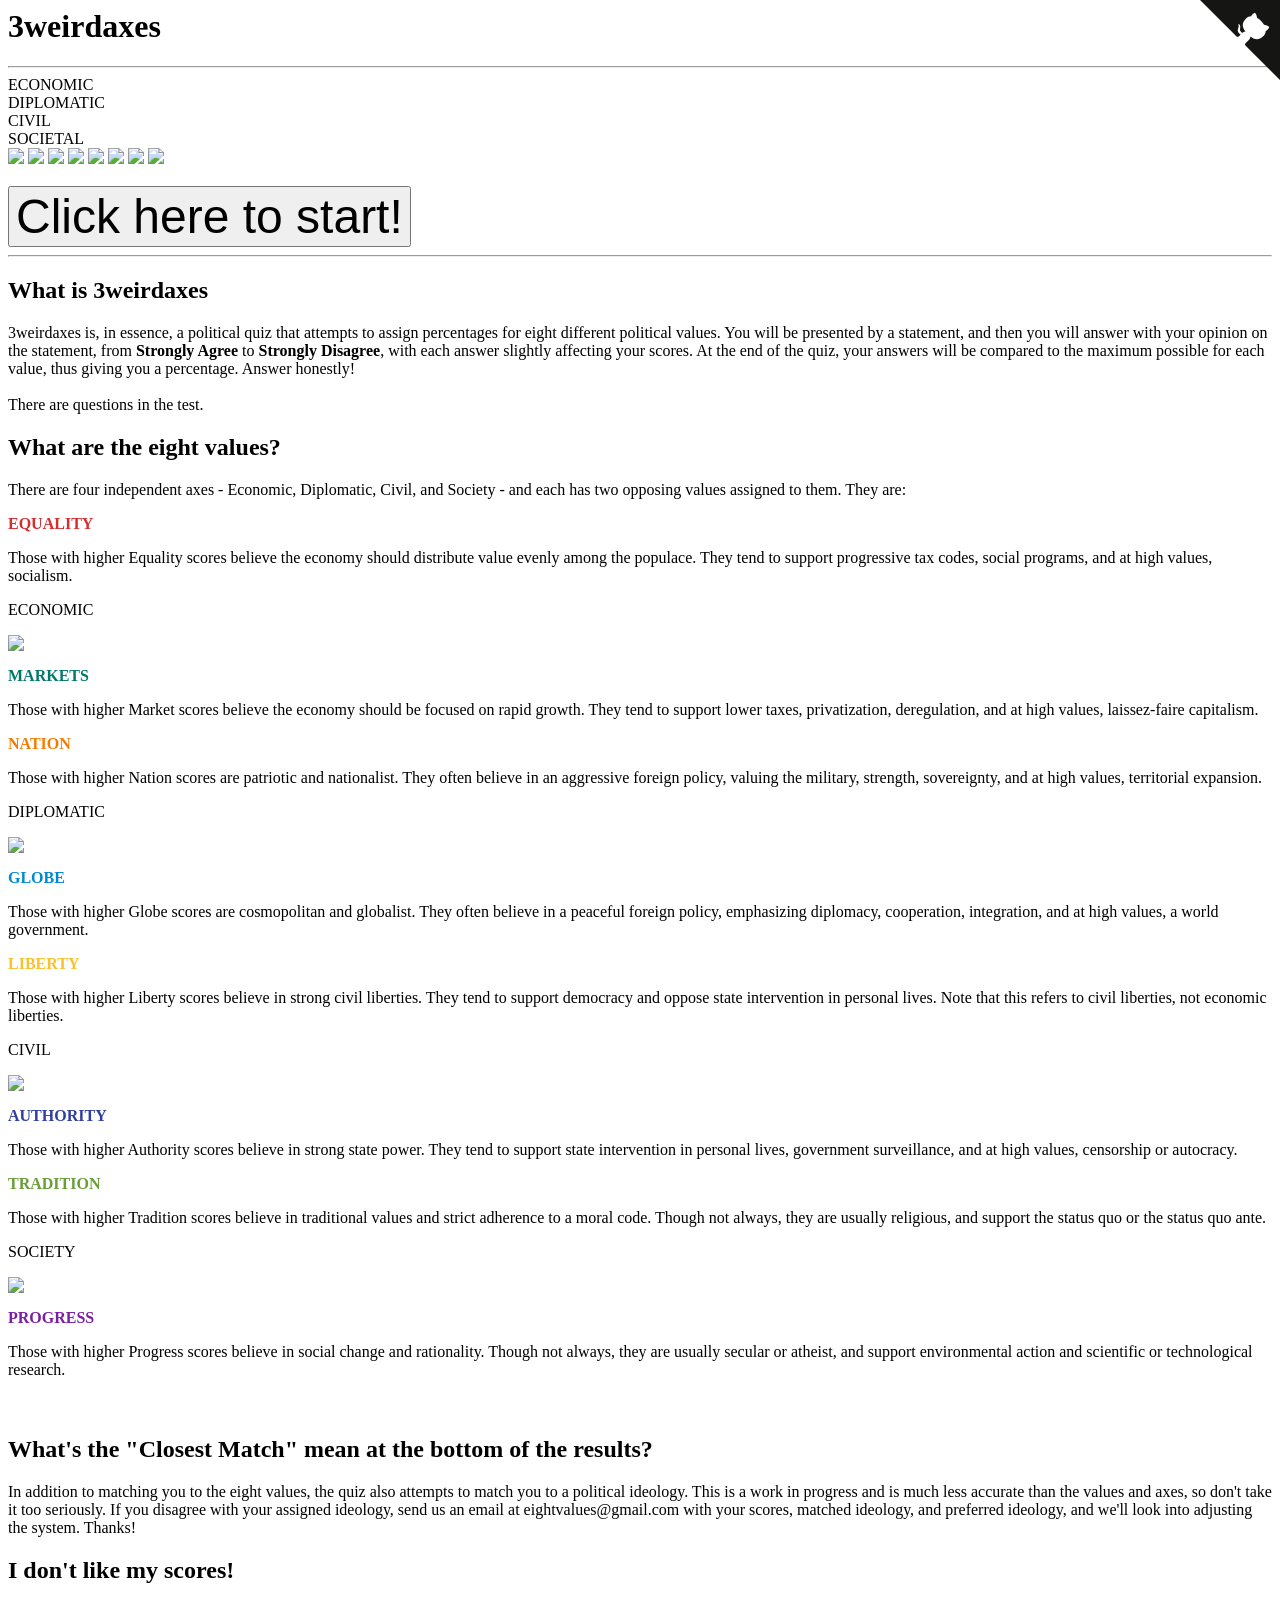
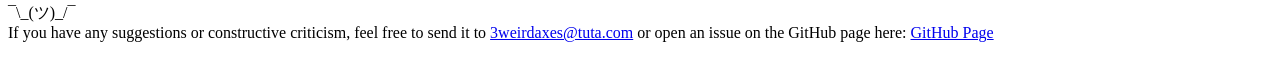
==== index.html @ a245127c "inital changes to index for name changes and stat count removal" ====
<head>
<link href="https://fonts.googleapis.com/css?family=Montserrat:300,400,700|Roboto:400,700" rel="stylesheet">
<link href='style.css' rel='stylesheet' type='text/css'>
<title>3weirdaxes</title>
<link rel="icon" type="x-icon" href="icon.png">
<link rel="shortcut icon" type="x-icon" href="icon.png">
<meta charset="utf-8">
<script async src="//pagead2.googlesyndication.com/pagead/js/adsbygoogle.js"></script>
<script>
  (adsbygoogle = window.adsbygoogle || []).push({
    google_ad_client: "ca-pub-6511426299019766",
    enable_page_level_ads: true
  });


</script>
</head>
<body>
<a href="https://github.com/3weirdaxes/3weirdaxes.github.io" class="github-corner" aria-label="View source on Github"><svg width="80" height="80" viewBox="0 0 250 250" style="fill:#151513; color:#fff; position: absolute; top: 0; border: 0; right: 0;" aria-hidden="true"><path d="M0,0 L115,115 L130,115 L142,142 L250,250 L250,0 Z"></path><path d="M128.3,109.0 C113.8,99.7 119.0,89.6 119.0,89.6 C122.0,82.7 120.5,78.6 120.5,78.6 C119.2,72.0 123.4,76.3 123.4,76.3 C127.3,80.9 125.5,87.3 125.5,87.3 C122.9,97.6 130.6,101.9 134.4,103.2" fill="currentColor" style="transform-origin: 130px 106px;" class="octo-arm"></path><path d="M115.0,115.0 C114.9,115.1 118.7,116.5 119.8,115.4 L133.7,101.6 C136.9,99.2 139.9,98.4 142.2,98.6 C133.8,88.0 127.5,74.4 143.8,58.0 C148.5,53.4 154.0,51.2 159.7,51.0 C160.3,49.4 163.2,43.6 171.4,40.1 C171.4,40.1 176.1,42.5 178.8,56.2 C183.1,58.6 187.2,61.8 190.9,65.4 C194.5,69.0 197.7,73.2 200.1,77.6 C213.8,80.2 216.3,84.9 216.3,84.9 C212.7,93.1 206.9,96.0 205.4,96.6 C205.1,102.4 203.0,107.8 198.3,112.5 C181.9,128.9 168.3,122.5 157.7,114.1 C157.9,116.9 156.7,120.9 152.7,124.9 L141.0,136.5 C139.8,137.7 141.6,141.9 141.8,141.8 Z" fill="currentColor" class="octo-body"></path></svg></a><style>.github-corner:hover .octo-arm{animation:octocat-wave 560ms ease-in-out}@keyframes octocat-wave{0%,100%{transform:rotate(0)}20%,60%{transform:rotate(-25deg)}40%,80%{transform:rotate(10deg)}}@media (max-width:500px){.github-corner:hover .octo-arm{animation:none}.github-corner .octo-arm{animation:octocat-wave 560ms ease-in-out}}</style>
<h1>3weirdaxes</h1>
<hr>
<div class="center">
    <div class="axis_name quadcolumn">ECONOMIC</div>
    <div class="axis_name quadcolumn">DIPLOMATIC</div>
    <div class="axis_name quadcolumn">CIVIL</div>
    <div class="axis_name quadcolumn">SOCIETAL</div>
    <a href="#anchor"><img src="value_images/equality.svg" class="quadcolumn"></a>
    <a href="#anchor"><img src="value_images/nation.svg" class="quadcolumn"></a>
    <a href="#anchor"><img src="value_images/liberty.svg" class="quadcolumn"></a>
    <a href="#anchor"><img src="value_images/tradition.svg" class="quadcolumn"></a>
    <a href="#anchor"><img src="value_images/markets.svg" class="quadcolumn"></a>
    <a href="#anchor"><img src="value_images/globe.svg" class="quadcolumn"></a>
    <a href="#anchor"><img src="value_images/authority.svg" class="quadcolumn"></a>
    <a href="#anchor"><img src="value_images/progress.svg" class="quadcolumn"></a>
</div>
<br>
<button class="button" onclick="location.href='instructions.html';" style="font-size:36pt;">Click here to start!</button>
<br><hr>
<h2>What is 3weirdaxes</h2>
    <p>3weirdaxes is, in essence, a political quiz that attempts to assign percentages for eight different political values. You will be presented by a statement, and then you will answer with your opinion on the statement, from <b>Strongly Agree</b> to <b>Strongly Disagree</b>, with each answer slightly affecting your scores. At the end of the quiz, your answers will be compared to the maximum possible for each value, thus giving you a percentage. Answer honestly!<br /><br />
    There are <b><u><span id="numOfQuestions"></span></u></b> questions in the test.</p>

<h2><a id="anchor">What are the eight values?</a></h2>
    <p>There are four independent axes - Economic, Diplomatic, Civil, and Society - and each has two opposing values assigned to them. They are:</p>
    <div class="explanation_bg">
        <div class="spacer">
            <div class="explanation_blurb_left">
                <p class="value"><b style="color:#d32f2f;">EQUALITY</b></p>
                <p class="blurb-text">
                    Those with higher Equality scores believe the economy should distribute value evenly among the populace. They tend to support progressive tax codes, social programs, and at high values, socialism.
                </p>
            </div>
            <div class="explanation_axis">
                <p class="axis_name">ECONOMIC</p>
                <img class="arrow" src="double_arrow.svg"></img>
            </div>
            <div class="explanation_blurb_right">
                <p class="value"><b style="color:#00796b;">MARKETS</b></p>
                <p class="blurb-text">
                    Those with higher Market scores believe the economy should be focused on rapid growth. They tend to support lower taxes, privatization, deregulation, and at high values, laissez-faire capitalism.
                </p>
            </div>
        </div>
        <div class="spacer">
            <div class="explanation_blurb_left">
                <p class="value"><b style="color:#f57c00;">NATION</b></p>
                <p class="blurb-text">
                    Those with higher Nation scores are patriotic and nationalist. They often believe in an aggressive foreign policy, valuing the military, strength, sovereignty, and at high values, territorial expansion.
                </p>
            </div>
            <div class="explanation_axis">
                <p class="axis_name">DIPLOMATIC</p>
                <img class="arrow" src="double_arrow.svg"></img>
            </div>
            <div class="explanation_blurb_right">
                <p class="value"><b style="color:#0288d1;">GLOBE</b></p>
                <p class="blurb-text">
                    Those with higher Globe scores are cosmopolitan and globalist. They often believe in a peaceful foreign policy, emphasizing diplomacy, cooperation, integration, and at high values, a world government.
                </p>
            </div>
        </div>
        <div class="spacer">
            <div class="explanation_blurb_left">
                <p class="value"><b style="color:#fbc02d;">LIBERTY</b></p>
                <p class="blurb-text">
                    Those with higher Liberty scores believe in strong civil liberties. They tend to support democracy and oppose state intervention in personal lives. Note that this refers to civil liberties, not economic liberties.
                </p>
            </div>
            <div class="explanation_axis">
                <p class="axis_name">CIVIL</p>
                <img class="arrow" src="double_arrow.svg"></img>
            </div>
            <div class="explanation_blurb_right">
                <p class="value"><b style="color:#303f9f;">AUTHORITY</b></p>
                <p class="blurb-text">
                    Those with higher Authority scores believe in strong state power. They tend to support state intervention in personal lives, government surveillance, and at high values, censorship or autocracy.
                </p>
            </div>
        </div>
        <div class="spacer">
            <div class="explanation_blurb_left">
                <p class="value"><b style="color:#689f38;">TRADITION</b></p>
                <p class="blurb-text">
                    Those with higher Tradition scores believe in traditional values and strict adherence to a moral code. Though not always, they are usually religious, and support the status quo or the status quo ante.
                </p>
            </div>
            <div class="explanation_axis">
                <p class="axis_name">SOCIETY</p>
                <img class="arrow" src="double_arrow.svg"></img>
            </div>
            <div class="explanation_blurb_right">
                <p class="value"><b style="color:#7b1fa2;">PROGRESS</b></p>
                <p class="blurb-text">
                    Those with higher Progress scores believe in social change and rationality. Though not always, they are usually secular or atheist, and support environmental action and scientific or technological research.
                </p>
            </div>
        </div>
        <br/>
    </div>

<h2 style="margin-top: 17pt;">What's the "Closest Match" mean at the bottom of the results?</h2>
    <p>In addition to matching you to the eight values, the quiz also attempts to match you to a political ideology. This is a work in progress and is much less accurate than the values and axes, so don't take it too seriously. If you disagree with your assigned ideology, send us an email at eightvalues@gmail.com with your scores, matched ideology, and preferred ideology, and we'll look into adjusting the system. Thanks!</p>
<h2>I don't like my scores!</h2>
    <p>¯\_(ツ)_/¯<br/>
    If you have any suggestions or constructive criticism, feel free to send it to <a href="mailto:3weirdaxes@tuta.com">3weirdaxes@tuta.com</a> or open an issue on the GitHub page here: <a href="https://github.com/3weirdaxes/3weirdaxes.github.io">GitHub Page</a></p>
<br>

<!-- This is the script for the page itself -->
<script type="application/javascript"src="questions.js"></script>
<script type="text/javascript">
    document.getElementById("numOfQuestions").innerHTML = questions.length;
</script>
</body>
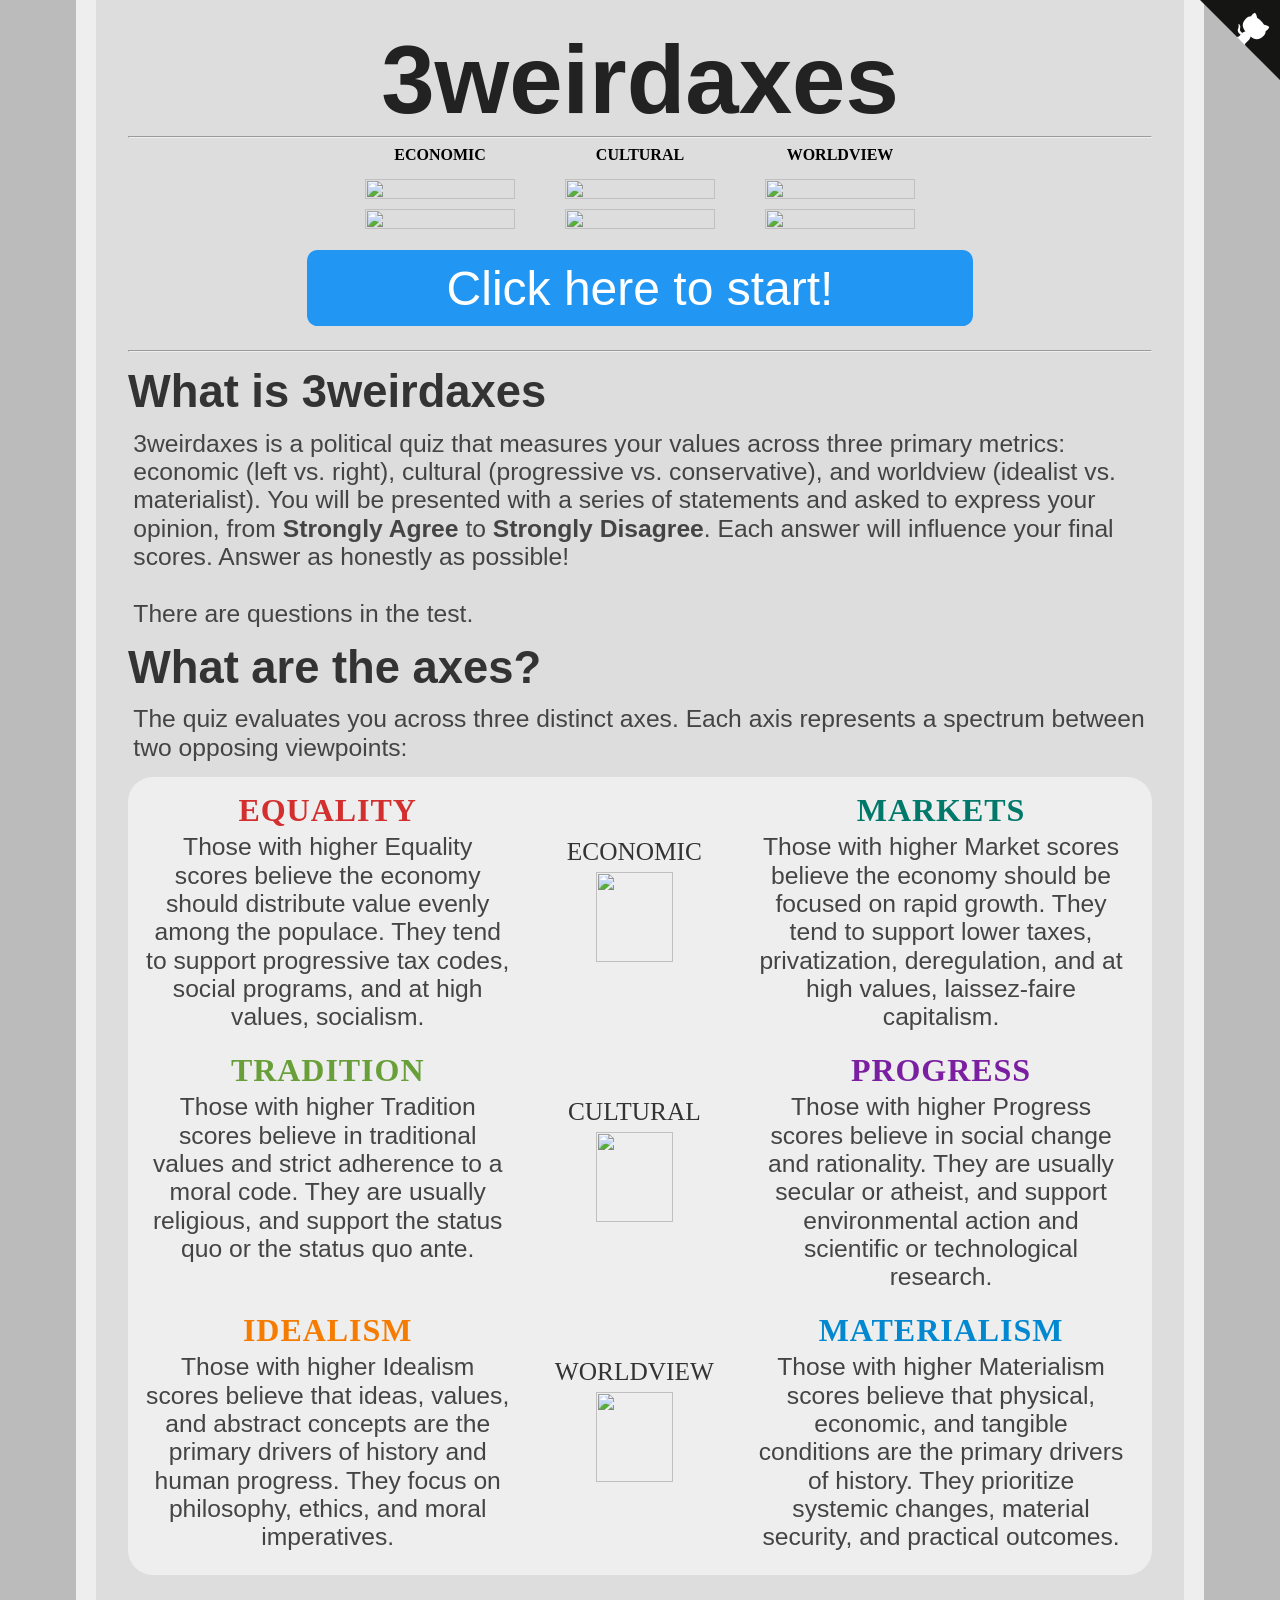
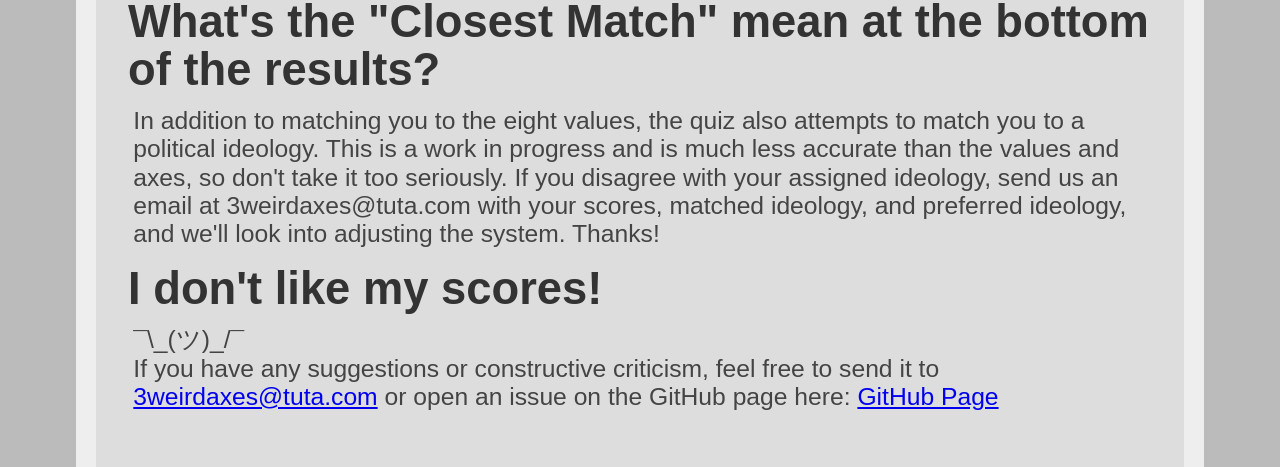
==== commit 253c993d: "rewrite of index.html a removal of google ads aswell as other things" ====
--- a/index.html
+++ b/index.html
@@ -5,121 +5,104 @@
 <link rel="icon" type="x-icon" href="icon.png">
 <link rel="shortcut icon" type="x-icon" href="icon.png">
 <meta charset="utf-8">
-<script async src="//pagead2.googlesyndication.com/pagead/js/adsbygoogle.js"></script>
-<script>
-  (adsbygoogle = window.adsbygoogle || []).push({
-    google_ad_client: "ca-pub-6511426299019766",
-    enable_page_level_ads: true
-  });
-
-
-</script>
 </head>
 <body>
 <a href="https://github.com/3weirdaxes/3weirdaxes.github.io" class="github-corner" aria-label="View source on Github"><svg width="80" height="80" viewBox="0 0 250 250" style="fill:#151513; color:#fff; position: absolute; top: 0; border: 0; right: 0;" aria-hidden="true"><path d="M0,0 L115,115 L130,115 L142,142 L250,250 L250,0 Z"></path><path d="M128.3,109.0 C113.8,99.7 119.0,89.6 119.0,89.6 C122.0,82.7 120.5,78.6 120.5,78.6 C119.2,72.0 123.4,76.3 123.4,76.3 C127.3,80.9 125.5,87.3 125.5,87.3 C122.9,97.6 130.6,101.9 134.4,103.2" fill="currentColor" style="transform-origin: 130px 106px;" class="octo-arm"></path><path d="M115.0,115.0 C114.9,115.1 118.7,116.5 119.8,115.4 L133.7,101.6 C136.9,99.2 139.9,98.4 142.2,98.6 C133.8,88.0 127.5,74.4 143.8,58.0 C148.5,53.4 154.0,51.2 159.7,51.0 C160.3,49.4 163.2,43.6 171.4,40.1 C171.4,40.1 176.1,42.5 178.8,56.2 C183.1,58.6 187.2,61.8 190.9,65.4 C194.5,69.0 197.7,73.2 200.1,77.6 C213.8,80.2 216.3,84.9 216.3,84.9 C212.7,93.1 206.9,96.0 205.4,96.6 C205.1,102.4 203.0,107.8 198.3,112.5 C181.9,128.9 168.3,122.5 157.7,114.1 C157.9,116.9 156.7,120.9 152.7,124.9 L141.0,136.5 C139.8,137.7 141.6,141.9 141.8,141.8 Z" fill="currentColor" class="octo-body"></path></svg></a><style>.github-corner:hover .octo-arm{animation:octocat-wave 560ms ease-in-out}@keyframes octocat-wave{0%,100%{transform:rotate(0)}20%,60%{transform:rotate(-25deg)}40%,80%{transform:rotate(10deg)}}@media (max-width:500px){.github-corner:hover .octo-arm{animation:none}.github-corner .octo-arm{animation:octocat-wave 560ms ease-in-out}}</style>
 <h1>3weirdaxes</h1>
 <hr>
-<div class="center">
-    <div class="axis_name quadcolumn">ECONOMIC</div>
-    <div class="axis_name quadcolumn">DIPLOMATIC</div>
-    <div class="axis_name quadcolumn">CIVIL</div>
-    <div class="axis_name quadcolumn">SOCIETAL</div>
-    <a href="#anchor"><img src="value_images/equality.svg" class="quadcolumn"></a>
-    <a href="#anchor"><img src="value_images/nation.svg" class="quadcolumn"></a>
-    <a href="#anchor"><img src="value_images/liberty.svg" class="quadcolumn"></a>
-    <a href="#anchor"><img src="value_images/tradition.svg" class="quadcolumn"></a>
-    <a href="#anchor"><img src="value_images/markets.svg" class="quadcolumn"></a>
-    <a href="#anchor"><img src="value_images/globe.svg" class="quadcolumn"></a>
-    <a href="#anchor"><img src="value_images/authority.svg" class="quadcolumn"></a>
-    <a href="#anchor"><img src="value_images/progress.svg" class="quadcolumn"></a>
+<div class="axis-container">
+    <div class="header-row">
+        <div class="axis-header">ECONOMIC</div>
+        <div class="axis-header">CULTURAL</div>
+        <div class="axis-header">WORLDVIEW</div>
+    </div>
+    <div class="icon-grid">
+        <div class="col">
+            <a href="#anchor"><img src="value_images/equality.svg"></a>
+            <a href="#anchor"><img src="value_images/markets.svg"></a>
+        </div>
+        <div class="col">
+            <a href="#anchor"><img src="value_images/progress.svg"></a>
+            <a href="#anchor"><img src="value_images/tradition.svg"></a>
+        </div>
+        <div class="col">
+            <a href="#anchor"><img src="value_images/liberty.svg"></a>
+            <a href="#anchor"><img src="value_images/authority.svg"></a>
+        </div>
+    </div>
 </div>
 <br>
 <button class="button" onclick="location.href='instructions.html';" style="font-size:36pt;">Click here to start!</button>
 <br><hr>
 <h2>What is 3weirdaxes</h2>
-    <p>3weirdaxes is, in essence, a political quiz that attempts to assign percentages for eight different political values. You will be presented by a statement, and then you will answer with your opinion on the statement, from <b>Strongly Agree</b> to <b>Strongly Disagree</b>, with each answer slightly affecting your scores. At the end of the quiz, your answers will be compared to the maximum possible for each value, thus giving you a percentage. Answer honestly!<br /><br />
-    There are <b><u><span id="numOfQuestions"></span></u></b> questions in the test.</p>
+    <p>3weirdaxes is a political quiz that measures your values across three primary metrics: economic (left vs. right), cultural (progressive vs. conservative), and worldview (idealist vs. materialist). You will be presented with a series of statements and asked to express your opinion, from <b>Strongly Agree</b> to <b>Strongly Disagree</b>. Each answer will influence your final scores. Answer as honestly as possible!<br /><br />
+There are <b><u><span id="numOfQuestions"></span></u></b> questions in the test.</p>
 
-<h2><a id="anchor">What are the eight values?</a></h2>
-    <p>There are four independent axes - Economic, Diplomatic, Civil, and Society - and each has two opposing values assigned to them. They are:</p>
-    <div class="explanation_bg">
-        <div class="spacer">
-            <div class="explanation_blurb_left">
-                <p class="value"><b style="color:#d32f2f;">EQUALITY</b></p>
-                <p class="blurb-text">
-                    Those with higher Equality scores believe the economy should distribute value evenly among the populace. They tend to support progressive tax codes, social programs, and at high values, socialism.
-                </p>
-            </div>
-            <div class="explanation_axis">
-                <p class="axis_name">ECONOMIC</p>
-                <img class="arrow" src="double_arrow.svg"></img>
-            </div>
-            <div class="explanation_blurb_right">
-                <p class="value"><b style="color:#00796b;">MARKETS</b></p>
-                <p class="blurb-text">
-                    Those with higher Market scores believe the economy should be focused on rapid growth. They tend to support lower taxes, privatization, deregulation, and at high values, laissez-faire capitalism.
-                </p>
-            </div>
+<h2><a id="anchor">What are the axes?</a></h2>
+<p>The quiz evaluates you across three distinct axes. Each axis represents a spectrum between two opposing viewpoints:</p>
+<div class="explanation_bg">
+    <!-- Economic Axis -->
+    <div class="spacer">
+        <div class="explanation_blurb_left">
+            <p class="value"><b style="color:#d32f2f;">EQUALITY</b></p>
+            <p class="blurb-text">
+                Those with higher Equality scores believe the economy should distribute value evenly among the populace. They tend to support progressive tax codes, social programs, and at high values, socialism.
+            </p>
         </div>
-        <div class="spacer">
-            <div class="explanation_blurb_left">
-                <p class="value"><b style="color:#f57c00;">NATION</b></p>
-                <p class="blurb-text">
-                    Those with higher Nation scores are patriotic and nationalist. They often believe in an aggressive foreign policy, valuing the military, strength, sovereignty, and at high values, territorial expansion.
-                </p>
-            </div>
-            <div class="explanation_axis">
-                <p class="axis_name">DIPLOMATIC</p>
-                <img class="arrow" src="double_arrow.svg"></img>
-            </div>
-            <div class="explanation_blurb_right">
-                <p class="value"><b style="color:#0288d1;">GLOBE</b></p>
-                <p class="blurb-text">
-                    Those with higher Globe scores are cosmopolitan and globalist. They often believe in a peaceful foreign policy, emphasizing diplomacy, cooperation, integration, and at high values, a world government.
-                </p>
-            </div>
+        <div class="explanation_axis">
+            <p class="axis_name">ECONOMIC</p>
+            <img class="arrow" src="double_arrow.svg"></img>
         </div>
-        <div class="spacer">
-            <div class="explanation_blurb_left">
-                <p class="value"><b style="color:#fbc02d;">LIBERTY</b></p>
-                <p class="blurb-text">
-                    Those with higher Liberty scores believe in strong civil liberties. They tend to support democracy and oppose state intervention in personal lives. Note that this refers to civil liberties, not economic liberties.
-                </p>
-            </div>
-            <div class="explanation_axis">
-                <p class="axis_name">CIVIL</p>
-                <img class="arrow" src="double_arrow.svg"></img>
-            </div>
-            <div class="explanation_blurb_right">
-                <p class="value"><b style="color:#303f9f;">AUTHORITY</b></p>
-                <p class="blurb-text">
-                    Those with higher Authority scores believe in strong state power. They tend to support state intervention in personal lives, government surveillance, and at high values, censorship or autocracy.
-                </p>
-            </div>
+        <div class="explanation_blurb_right">
+            <p class="value"><b style="color:#00796b;">MARKETS</b></p>
+            <p class="blurb-text">
+                Those with higher Market scores believe the economy should be focused on rapid growth. They tend to support lower taxes, privatization, deregulation, and at high values, laissez-faire capitalism.
+            </p>
         </div>
-        <div class="spacer">
-            <div class="explanation_blurb_left">
-                <p class="value"><b style="color:#689f38;">TRADITION</b></p>
-                <p class="blurb-text">
-                    Those with higher Tradition scores believe in traditional values and strict adherence to a moral code. Though not always, they are usually religious, and support the status quo or the status quo ante.
-                </p>
-            </div>
-            <div class="explanation_axis">
-                <p class="axis_name">SOCIETY</p>
-                <img class="arrow" src="double_arrow.svg"></img>
-            </div>
-            <div class="explanation_blurb_right">
-                <p class="value"><b style="color:#7b1fa2;">PROGRESS</b></p>
-                <p class="blurb-text">
-                    Those with higher Progress scores believe in social change and rationality. Though not always, they are usually secular or atheist, and support environmental action and scientific or technological research.
-                </p>
-            </div>
+    </div>
+    <!-- Cultural Axis -->
+    <div class="spacer">
+        <div class="explanation_blurb_left">
+            <p class="value"><b style="color:#689f38;">TRADITION</b></p>
+            <p class="blurb-text">
+                Those with higher Tradition scores believe in traditional values and strict adherence to a moral code. They are usually religious, and support the status quo or the status quo ante.
+            </p>
         </div>
-        <br/>
+        <div class="explanation_axis">
+            <p class="axis_name">CULTURAL</p>
+            <img class="arrow" src="double_arrow.svg"></img>
+        </div>
+        <div class="explanation_blurb_right">
+            <p class="value"><b style="color:#7b1fa2;">PROGRESS</b></p>
+            <p class="blurb-text">
+                Those with higher Progress scores believe in social change and rationality. They are usually secular or atheist, and support environmental action and scientific or technological research.
+            </p>
+        </div>
     </div>
+    <!-- Worldview Axis -->
+    <div class="spacer">
+        <div class="explanation_blurb_left">
+            <p class="value"><b style="color:#f57c00;">IDEALISM</b></p>
+            <p class="blurb-text">
+                Those with higher Idealism scores believe that ideas, values, and abstract concepts are the primary drivers of history and human progress. They focus on philosophy, ethics, and moral imperatives.
+            </p>
+        </div>
+        <div class="explanation_axis">
+            <p class="axis_name">WORLDVIEW</p>
+            <img class="arrow" src="double_arrow.svg"></img>
+        </div>
+        <div class="explanation_blurb_right">
+            <p class="value"><b style="color:#0288d1;">MATERIALISM</b></p>
+            <p class="blurb-text">
+                Those with higher Materialism scores believe that physical, economic, and tangible conditions are the primary drivers of history. They prioritize systemic changes, material security, and practical outcomes.
+            </p>
+        </div>
+    </div>
+    <br/>
+</div>
 
 <h2 style="margin-top: 17pt;">What's the "Closest Match" mean at the bottom of the results?</h2>
-    <p>In addition to matching you to the eight values, the quiz also attempts to match you to a political ideology. This is a work in progress and is much less accurate than the values and axes, so don't take it too seriously. If you disagree with your assigned ideology, send us an email at eightvalues@gmail.com with your scores, matched ideology, and preferred ideology, and we'll look into adjusting the system. Thanks!</p>
+    <p>In addition to matching you to the eight values, the quiz also attempts to match you to a political ideology. This is a work in progress and is much less accurate than the values and axes, so don't take it too seriously. If you disagree with your assigned ideology, send us an email at 3weirdaxes@tuta.com with your scores, matched ideology, and preferred ideology, and we'll look into adjusting the system. Thanks!</p>
 <h2>I don't like my scores!</h2>
     <p>¯\_(ツ)_/¯<br/>
     If you have any suggestions or constructive criticism, feel free to send it to <a href="mailto:3weirdaxes@tuta.com">3weirdaxes@tuta.com</a> or open an issue on the GitHub page here: <a href="https://github.com/3weirdaxes/3weirdaxes.github.io">GitHub Page</a></p>
--- a/style.css
+++ b/style.css
@@ -0,0 +1,325 @@
+html {
+    background-color: #bbbbbb;
+    padding: 0px;
+    scroll-behavior: smooth;
+}
+body {
+    width: 80%;
+    min-height: calc(100vh - 4em);
+    margin: 0 auto;
+    padding: 2em;
+    background-color: #dddddd;
+    border-color: #eeeeee;
+    border-left-style: solid;
+    border-right-style: solid;
+    border-width: 20px;
+}
+p {
+    color: #444444;
+    font-family: 'Roboto', sans-serif;
+    font-size: 18.5pt;
+    line-height: 1.15;
+    margin: 4pt;
+}
+
+p.value {
+    margin-top: 22px;
+    margin-bottom: 22px;
+    text-indent: -16pt;
+    margin-left: 20pt;
+    font-size: 24pt;
+    line-height: 2.11666656px;
+    letter-spacing: 0.03em;
+    font-family: 'Montserrat';
+}
+
+p.axis_name {
+    margin-top: 50px;
+    color: #333333;
+    font-size: 19pt;
+    font-family: 'Montserrat';
+}
+p.question {
+    margin: 16pt auto;
+    color: #333333;
+    font-family: 'Montserrat', sans-serif;
+    font-weight: normal;
+    width: 70%;
+    min-width: 500pt;
+    min-height: 144pt;
+    background-color: #eeeeee;
+    padding: 16pt;
+    border-radius: 16pt;
+    font-size: 36pt;
+    display: flex;
+    justify-content: center;
+    align-items: center;
+    text-align: center;
+
+}
+h1 {
+    color: #222222;
+    font-family: 'Montserrat', sans-serif;
+    font-size: 72pt;
+    text-align: center;
+    line-height: 72pt;
+    margin-top: 0pt;
+    margin-bottom: 0pt;
+}
+h2 {
+    color: #333333;
+    font-family: 'Montserrat', sans-serif;
+    font-size: 34pt;
+    line-height: 36pt;
+    margin-top: 12pt;
+    margin-bottom: 10pt;
+}
+li {
+    font-size: 16pt;
+    text-indent: 16pt;
+}
+a {
+    font-family: inherit;
+}
+div.center {
+    background-color: #eeeeee;
+    font-family: 'Montserrat', sans-serif;
+    border-radius: 8pt;
+    padding: 6pt;
+    color: white;
+    width: 50%;
+    min-width: 488pt;
+    text-align: center;
+    text-decoration: none;
+    display: block;
+    font-size: 24pt;
+    margin: auto;
+}
+img.quadcolumn {
+    width: 23.75%;
+    transition: transform .3s;
+}
+img.quadcolumn:hover {
+    transform: scale(1.05);
+  }
+div.quadcolumn {
+    width: 23.75%;
+}
+div.axis_name {
+    color: #333333;
+    font-size: 19pt;
+    font-family: 'Montserrat';
+    display: inline-block;
+    padding-bottom: 8.65pt;
+}
+.spacer {
+    display: flex;
+}
+.spacer > div{
+    margin-top: 10px;
+    display: inline-block;
+    *display: inline; /* For IE7 */
+    text-align: center;
+}
+.button {
+    background-color: #2196f3;
+    font-family: 'Montserrat', sans-serif;
+    border: none;
+    border-radius: 8pt;
+    color: white;
+    padding: 8pt;
+    width: 50%;
+    min-width: 500pt;
+    text-align: center;
+    text-decoration: none;
+    display: block;
+    font-size: 24pt;
+    margin: -2px auto;
+    cursor: pointer;
+}
+.button:hover, .button:focus { background: #1687e0; }
+.stronglyAgree { background: #1b5e20; }
+.stronglyAgree:hover, .stronglyAgree:focus { background: #154a19; }
+.agree { background: #4caf50; }
+.agree:hover, .agree:focus { background: #29942e; }
+.neutral { background: #949494; }
+.neutral:hover, .neutral:focus { background: #656565; }
+.disagree { background: #f44336; }
+.disagree:hover, .disagree:focus { background: #d6271a; }
+.stronglyDisagree { background: #b71c1c; }
+.stronglyDisagree:hover, .stronglyDisagree:focus { background: #a00e0e; }
+
+.small_button, .small_button_off {
+    background-color: #333;
+    font-family: 'Montserrat', sans-serif;
+    border: none;
+    border-radius: 8pt;
+    color: white;
+    padding: 8pt;
+    width: 10%;
+    min-width: 100pt;
+    text-align: center;
+    text-decoration: none;
+    display: block;
+    font-size: 18pt;
+    margin: -2px auto;
+    cursor: pointer;
+}
+
+.small_button:hover, .small_button:focus {
+    background: #222;
+}
+
+.small_button_off {
+    background-color: #ddd;
+    color: #888;
+    border: 2px solid #888;
+    cursor: not-allowed;
+    margin: -4px auto;
+}
+.arrow {
+    width: 60%;
+    height: auto;
+}
+div.explanation_blurb_left {
+    vertical-align: top;
+    width: 37%;
+    margin-left: 1%;
+    margin-right: 1%;
+}
+div.explanation_blurb_right {
+    vertical-align: top;
+    width: 37%;
+    margin-left: 1%;
+    margin-right: 1%;
+}
+div.explanation_axis {
+    width: 20.9%;
+    vertical-align: top;
+}
+div.axis {
+    width: 100%;
+    display: flex;
+    align-items: center;
+    justify-content: center;
+}
+div.bar {
+    height: 36pt;
+    line-height: 36pt;
+    padding: 8pt;
+    margin-top: 4pt;
+    margin-bottom: 4pt;
+    border-width: 4px;
+    border-right-width: 1px;
+    border-top-style: solid;
+    border-bottom-style: solid;
+    border-color: #222222;
+    background-color: #eeeeee;
+    display: block;
+    width: 50%;
+}
+div.text-wrapper {
+    font-family: 'Montserrat', sans-serif;
+    font-size: 36pt;
+    line-height: 36pt;
+    color: #222222;
+    display: inline-block;
+}
+div.equality {
+    background-color: #f44336;
+    text-align: left;
+    border-right-style: solid;
+}
+div.wealth {
+    background-color: #00897b;
+    text-align: right;
+    border-left-style: solid;
+}
+div.liberty {
+    background-color: #ffeb3b;
+    text-align: left;
+    border-right-style: solid;
+}
+div.authority {
+    background-color: #3f51b5;
+    text-align: right;
+    border-left-style: solid;
+}
+div.peace {
+    background-color: #03a9f4;
+    text-align: right;
+    border-left-style: solid;
+}
+div.might {
+    background-color: #ff9800;
+    text-align: left;
+    border-right-style: solid;
+}
+div.progress {
+    background-color: #9c27b0;
+    text-align: right;
+    border-left-style: solid;
+}
+div.tradition {
+    background-color: #8bc34a;
+    text-align: left;
+    border-right-style: solid;
+}
+span.weight-300 {
+    font-weight: 300;
+}
+.explanation_bg {
+    background-color: #eeeeee;
+    border-radius: 25px;
+    margin-top: 15px;
+}
+#banner {
+    border-color: #444444;
+    border-style: solid;
+    border-width: 2px;
+    border-radius: 8pt;
+    display: block;
+    margin: 8pt;
+    margin-left: auto;
+    margin-right: auto;
+}
+
+/* Helper CSS for the index.html showing 3 lines instead of the normal */
+.axis-container {
+    max-width: 600px;
+    margin: 0 auto;
+}
+
+.header-row {
+    display: flex;
+    justify-content: space-around;
+    margin-bottom: 10px;
+}
+
+.axis-header {
+    width: 180px;
+    text-align: center;
+    font-weight: bold;
+}
+
+.icon-grid {
+    display: flex;
+    justify-content: space-around;
+}
+
+.col {
+    display: flex;
+    flex-direction: column;
+    align-items: center;
+    width: 180px;
+}
+
+.col a {
+    margin: 5px 0;
+    width: 150px;
+}
+
+.col a img {
+    width: 100%;
+    height: auto;
+}
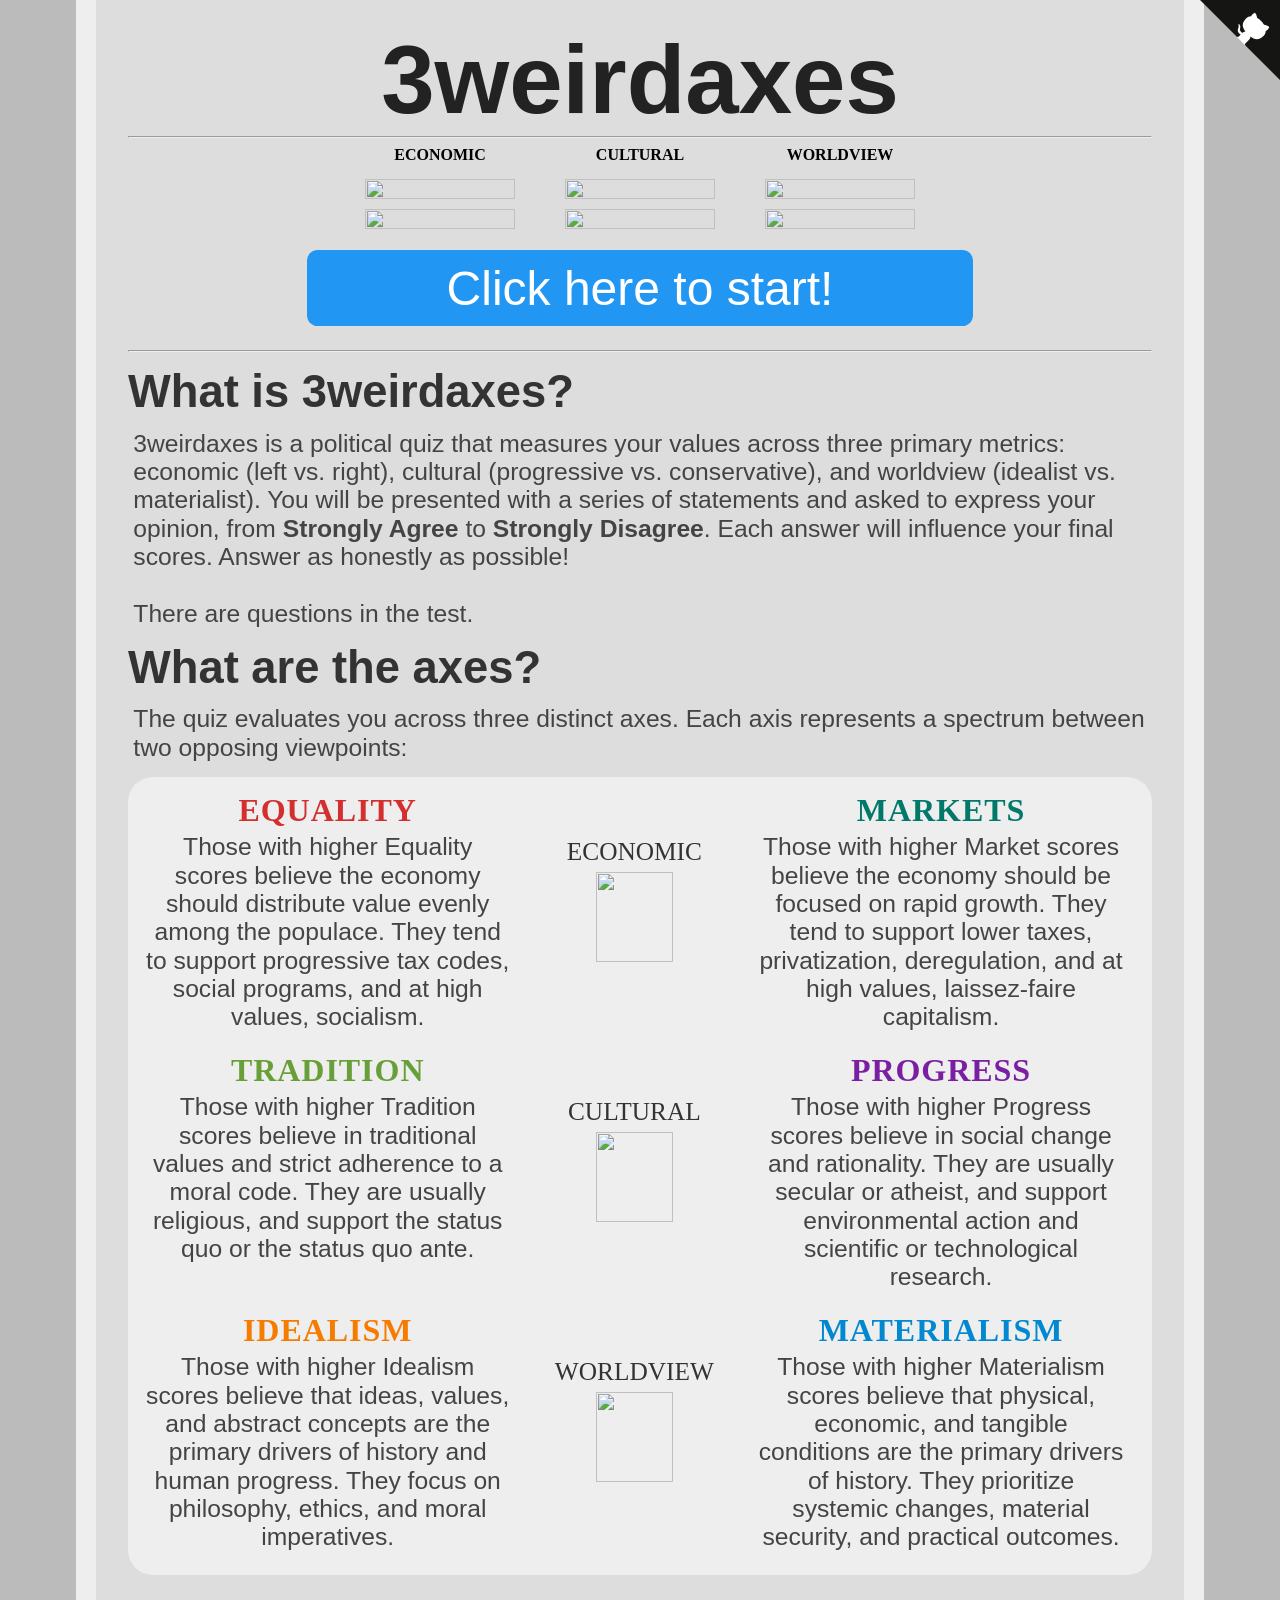
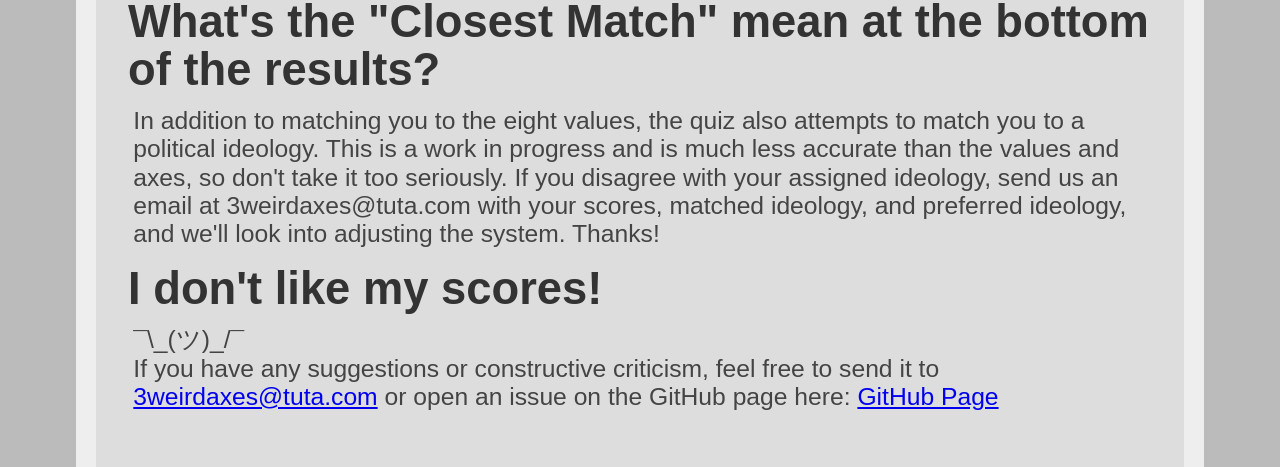
==== commit a33706f2: "Update index.html" ====
--- a/index.html
+++ b/index.html
@@ -34,7 +34,7 @@
 <br>
 <button class="button" onclick="location.href='instructions.html';" style="font-size:36pt;">Click here to start!</button>
 <br><hr>
-<h2>What is 3weirdaxes</h2>
+<h2>What is 3weirdaxes?</h2>
     <p>3weirdaxes is a political quiz that measures your values across three primary metrics: economic (left vs. right), cultural (progressive vs. conservative), and worldview (idealist vs. materialist). You will be presented with a series of statements and asked to express your opinion, from <b>Strongly Agree</b> to <b>Strongly Disagree</b>. Each answer will influence your final scores. Answer as honestly as possible!<br /><br />
 There are <b><u><span id="numOfQuestions"></span></u></b> questions in the test.</p>
 
